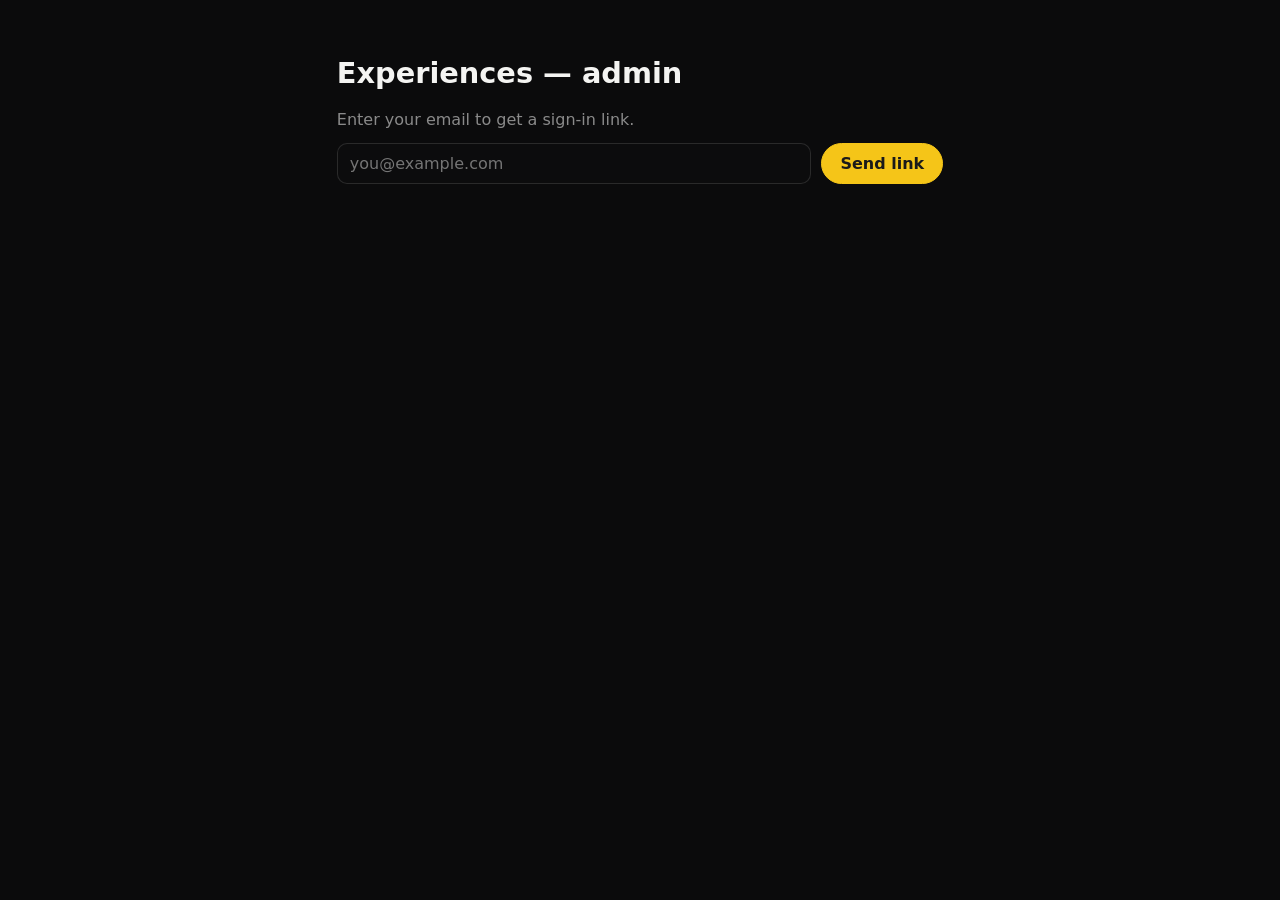
==== admin.html @ 1d0b81ca "Add private /admin moderation page + email-on-submit - admin.html/admin.js: Supabase magic-link logi" ====
<!DOCTYPE html>
<html lang="en">
<head>
  <meta charset="UTF-8">
  <meta name="viewport" content="width=device-width, initial-scale=1.0">
  <meta name="robots" content="noindex, nofollow">
  <meta name="referrer" content="strict-origin-when-cross-origin">
  <title>Admin · You Are Badass</title>
  <link rel="stylesheet" href="styles.css">
  <script src="vendor/supabase.min.js" defer></script>
  <script src="admin.js" defer></script>
</head>
<body class="admin">
  <main class="admin-wrap">
    <h1>Experiences &mdash; admin</h1>

    <section id="login" hidden>
      <p class="admin-lead">Enter your email to get a sign-in link.</p>
      <form id="loginForm">
        <input type="email" id="loginEmail" placeholder="you@example.com" autocomplete="email" required>
        <button type="submit" class="btn" id="loginBtn">Send link</button>
      </form>
      <p class="form-msg" id="loginMsg" role="status" aria-live="polite"></p>
    </section>

    <section id="panel" hidden>
      <div class="admin-bar">
        <span id="whoami" class="admin-who"></span>
        <button type="button" class="btn ghost" id="signOut">Sign out</button>
      </div>

      <div class="admin-tabs" role="tablist">
        <button type="button" class="admin-tab is-active" id="tabPending" role="tab">Pending</button>
        <button type="button" class="admin-tab" id="tabPublished" role="tab">Published</button>
      </div>

      <p class="exp-state" id="listState">Loading&hellip;</p>
      <ul class="admin-list" id="list"></ul>
    </section>
  </main>
</body>
</html>
---- styles.css ----
:root {
  --bg: #000;
  --ink: #f4f4f2;
  --muted: #8a8a8a;
  --yellow: #f5c518;
  --panel: #141416;
  --line: rgba(255, 255, 255, 0.12);
}

* { box-sizing: border-box; margin: 0; padding: 0; }
html { height: 100%; }

body {
  background: #000;
  color: var(--ink);
  font-family: system-ui, -apple-system, "Segoe UI", Roboto, sans-serif;
  -webkit-font-smoothing: antialiased;
  display: flex;
  flex-direction: column;
  min-height: 100%;
  overflow-x: hidden;
}

/* studio vignette */
body::before {
  content: "";
  position: fixed;
  inset: 0;
  z-index: 0;
  background:
    radial-gradient(120% 90% at 42% 38%, rgba(60, 60, 62, 0.55), rgba(0, 0, 0, 0) 55%),
    radial-gradient(140% 120% at 50% 60%, #101011 0%, #000 70%);
  pointer-events: none;
}

.stage {
  position: relative;
  z-index: 1;
  flex: 1;
  display: flex;
  align-items: center;
  justify-content: center;
  padding: 5vh 8vw 3vh;
}

.card-block {
  display: flex;
  flex-direction: column;
  align-items: center;
  text-align: center;
  max-width: 460px;
  width: 100%;
}

/* 3D card */
.scene {
  perspective: 1300px;
  perspective-origin: 58% 42%;
  padding: clamp(14px, 4vw, 30px) 0;
}

.card {
  position: relative;
  width: min(232px, 54vw);
  transform: rotateY(-27deg) rotateX(5deg) rotate(-1.5deg);
  transform-style: preserve-3d;
  border-radius: 14px;
  filter: drop-shadow(-26px 34px 36px rgba(0, 0, 0, 0.8));
}

.card img {
  display: block;
  width: 100%;
  border-radius: 14px;
  backface-visibility: hidden;
  filter: brightness(1.12) contrast(1.03);
}

.card .sheen {
  position: absolute;
  inset: 0;
  border-radius: 14px;
  background: linear-gradient(108deg,
    rgba(255, 255, 255, 0.20) 0%,
    rgba(255, 255, 255, 0.05) 20%,
    rgba(0, 0, 0, 0) 42%,
    rgba(0, 0, 0, 0.30) 78%,
    rgba(0, 0, 0, 0.5) 100%);
  mix-blend-mode: screen;
  pointer-events: none;
}

.card .rim {
  position: absolute;
  inset: 0;
  border-radius: 14px;
  box-shadow:
    inset 2px 2px 1px rgba(255, 255, 255, 0.45),
    inset 1px 0 0 rgba(255, 255, 255, 0.25),
    inset 0 -1px 0 rgba(255, 255, 255, 0.08);
  pointer-events: none;
}

.card::after {
  content: "";
  position: absolute;
  left: 50%;
  bottom: -7%;
  width: 104%;
  height: 16%;
  background: rgba(0, 0, 0, 0.78);
  border-radius: 50%;
  filter: blur(26px);
  transform: translateX(-55%) translateZ(-70px) scaleX(1.25);
  z-index: -1;
}

.reflection {
  height: clamp(44px, 12vw, 64px);
  overflow: hidden;
  margin-top: -4px;
}
.reflection img {
  display: block;
  width: min(232px, 54vw);
  border-radius: 14px;
  transform: rotateY(-27deg) rotateX(5deg) rotate(-1.5deg) scaleY(-1);
  transform-origin: top center;
  opacity: 0.14;
  filter: blur(4px);
  -webkit-mask-image: linear-gradient(to top, rgba(0, 0, 0, 0.85), rgba(0, 0, 0, 0) 75%);
  mask-image: linear-gradient(to top, rgba(0, 0, 0, 0.85), rgba(0, 0, 0, 0) 75%);
}

.note {
  margin-top: clamp(22px, 5vw, 40px);
  font-weight: 700;
  font-size: clamp(1rem, 2.6vw, 1.15rem);
  line-height: 1.5;
  max-width: 20em;
}

.note-fine {
  margin-top: 0.9rem;
  color: var(--muted);
  font-size: clamp(0.85rem, 2vw, 0.95rem);
  line-height: 1.6;
  max-width: 22em;
}

/* ---------------- Experiences ---------------- */
:root { --ticker-h: clamp(150px, 24vw, 200px); }

.experiences {
  position: relative;
  z-index: 1;
  width: 100%;
  max-width: 760px;
  margin: 0 auto;
  padding: clamp(28px, 6vw, 56px) 6vw clamp(20px, 4vw, 36px);
  text-align: center;
}

.exp-head {
  display: flex;
  justify-content: center;
  margin-top: clamp(18px, 3vw, 26px);
}

.btn {
  font: inherit;
  font-weight: 700;
  cursor: pointer;
  border-radius: 999px;
  border: 1px solid var(--yellow);
  background: var(--yellow);
  color: #1a1a1a;
  padding: 10px 18px;
  transition: transform 0.15s ease, background 0.15s ease;
}
.btn:hover { transform: translateY(-1px); }
.btn:active { transform: translateY(0); }
.btn.ghost {
  background: transparent;
  color: var(--ink);
  border-color: var(--line);
}
.btn.ghost:hover { border-color: var(--ink); }
.btn:focus-visible,
.heart-btn:focus-visible,
.star:focus-visible {
  outline: 2px solid var(--yellow);
  outline-offset: 2px;
}

/* vertical ticker: messages scroll bottom -> top */
.ticker {
  height: var(--ticker-h);
  overflow: hidden;
  position: relative;
  -webkit-mask-image: linear-gradient(to bottom, transparent, #000 18%, #000 82%, transparent);
  mask-image: linear-gradient(to bottom, transparent, #000 18%, #000 82%, transparent);
}

.ticker-track {
  list-style: none;
  margin: 0;
  padding: 0;
  will-change: transform;
  transition: transform 2s cubic-bezier(0.45, 0, 0.15, 1);
}

.ticker-item {
  height: var(--ticker-h);
  display: flex;
  flex-direction: column;
  align-items: center;
  justify-content: center;
  gap: 14px;
  padding: 0 6px;
}

.ticker-item blockquote {
  font-size: clamp(1.05rem, 2.7vw, 1.4rem);
  line-height: 1.5;
  font-weight: 600;
  max-width: 32ch;
  display: -webkit-box;
  -webkit-line-clamp: 4;
  -webkit-box-orient: vertical;
  overflow: hidden;
}

.ticker-item .who {
  color: var(--yellow);
  font-weight: 700;
  font-size: 0.95rem;
  letter-spacing: 0.02em;
}

.exp-state {
  color: var(--muted);
  font-size: 0.95rem;
  padding: 8px 2px;
}

/* ---------------- Modal ---------------- */
.modal {
  border: 1px solid var(--line);
  border-radius: 16px;
  background: var(--panel);
  color: var(--ink);
  width: min(460px, 92vw);
  max-height: min(88vh, 720px);
  padding: 0;
  margin: auto;          /* restore centring killed by the global reset */
  overflow: auto;
}
.modal:not([open]) { display: none; }
.modal::backdrop {
  background: rgba(0, 0, 0, 0.6);
  backdrop-filter: blur(2px);
}
.modal form {
  padding: 22px;
  display: flex;
  flex-direction: column;
  gap: 14px;
}
.modal h3 {
  font-size: 1.2rem;
  font-weight: 800;
}
.modal label {
  display: flex;
  flex-direction: column;
  gap: 6px;
  font-size: 0.85rem;
  font-weight: 600;
  color: var(--muted);
}
.modal input[type="text"],
.modal input[type="email"],
.modal textarea {
  font: inherit;
  color: var(--ink);
  background: #0c0c0d;
  border: 1px solid var(--line);
  border-radius: 10px;
  padding: 10px 12px;
  width: 100%;
  resize: vertical;
}
.modal input:focus,
.modal textarea:focus {
  outline: none;
  border-color: var(--yellow);
}
.modal .check {
  flex-direction: row;
  align-items: center;
  gap: 8px;
  color: var(--ink);
  font-weight: 500;
}
.modal .check input { width: auto; }
.modal .opt { font-weight: 400; }

.rating-row {
  flex-direction: row;
  align-items: center;
  gap: 6px;
}
.stars-input {
  display: inline-flex;
  gap: 4px;
}
.star {
  background: none;
  border: none;
  cursor: pointer;
  font-size: 1.5rem;
  line-height: 1;
  color: rgba(255, 255, 255, 0.25);
  padding: 2px;
}
.star.on { color: var(--yellow); }

.hp {
  position: absolute !important;
  left: -9999px !important;
  width: 1px;
  height: 1px;
  overflow: hidden;
}

.form-actions {
  display: flex;
  justify-content: flex-end;
  gap: 10px;
  margin-top: 4px;
}

.form-msg {
  font-size: 0.85rem;
  min-height: 1em;
}
.form-msg.ok { color: #7dd66e; }
.form-msg.err { color: #ff6b6b; }

/* ---------------- Footer ---------------- */
footer {
  position: relative;
  z-index: 1;
  padding: 10px 8vw 40px;
  display: flex;
  justify-content: flex-end;
}

.heart-btn {
  background: none;
  border: none;
  cursor: pointer;
  display: inline-flex;
  padding: 8px;
  line-height: 0;
}
.heart-btn svg { width: clamp(32px, 8vw, 42px); height: clamp(32px, 8vw, 42px); overflow: visible; }
.heart-btn svg path {
  fill: none;
  stroke: var(--yellow);
  stroke-width: 2;
  transition: fill 0.25s ease, transform 0.2s ease;
  transform-origin: center;
}
.heart-btn.liked svg path { fill: var(--yellow); }
.heart-btn:active svg path { transform: scale(0.82); }

@media (max-width: 600px) {
  .stage { padding: 6vh 8vw 3vh; }
  .card { transform: rotateY(-20deg) rotateX(3deg) rotate(-1deg); }
  .reflection img { transform: rotateY(-20deg) rotateX(3deg) rotate(-1deg) scaleY(-1); }
}

@media (prefers-reduced-motion: reduce) {
  .ticker-track { transition: none !important; }
  * { transition: none !important; }
}

/* ---------------- Admin ---------------- */
body.admin { display: block; background: #0b0b0c; }
body.admin::before { display: none; }

.admin-wrap {
  max-width: 760px;
  margin: 0 auto;
  padding: clamp(24px, 6vw, 56px) 6vw 80px;
}
.admin-wrap h1 {
  font-size: clamp(1.3rem, 4vw, 1.8rem);
  font-weight: 800;
  margin-bottom: 20px;
}
.admin-lead { color: var(--muted); margin-bottom: 14px; }

#loginForm {
  display: flex;
  gap: 10px;
  flex-wrap: wrap;
}
#loginForm input {
  flex: 1 1 220px;
  font: inherit;
  color: var(--ink);
  background: #0c0c0d;
  border: 1px solid var(--line);
  border-radius: 10px;
  padding: 10px 12px;
}
#loginForm input:focus { outline: none; border-color: var(--yellow); }

.admin-bar {
  display: flex;
  align-items: center;
  justify-content: space-between;
  gap: 12px;
  margin-bottom: 20px;
}
.admin-who { color: var(--muted); font-size: 0.9rem; }

.admin-tabs { display: flex; gap: 8px; margin-bottom: 18px; }
.admin-tab {
  font: inherit;
  font-weight: 600;
  cursor: pointer;
  color: var(--muted);
  background: none;
  border: 1px solid var(--line);
  border-radius: 999px;
  padding: 6px 14px;
}
.admin-tab.is-active { color: #1a1a1a; background: var(--yellow); border-color: var(--yellow); }

.admin-list { list-style: none; display: flex; flex-direction: column; gap: 14px; }
.admin-item {
  background: var(--panel);
  border: 1px solid var(--line);
  border-radius: 14px;
  padding: 16px;
  display: flex;
  flex-direction: column;
  gap: 10px;
}
.admin-meta { color: var(--muted); font-size: 0.8rem; }
.admin-item blockquote { font-size: 1rem; line-height: 1.55; white-space: pre-wrap; }
.admin-actions { display: flex; gap: 8px; flex-wrap: wrap; }

.btn.small { padding: 7px 14px; font-size: 0.85rem; }
.btn.warn { background: #ff6b6b; border-color: #ff6b6b; color: #1a1a1a; }
.btn.ok { background: #7dd66e; border-color: #7dd66e; color: #14351d; }
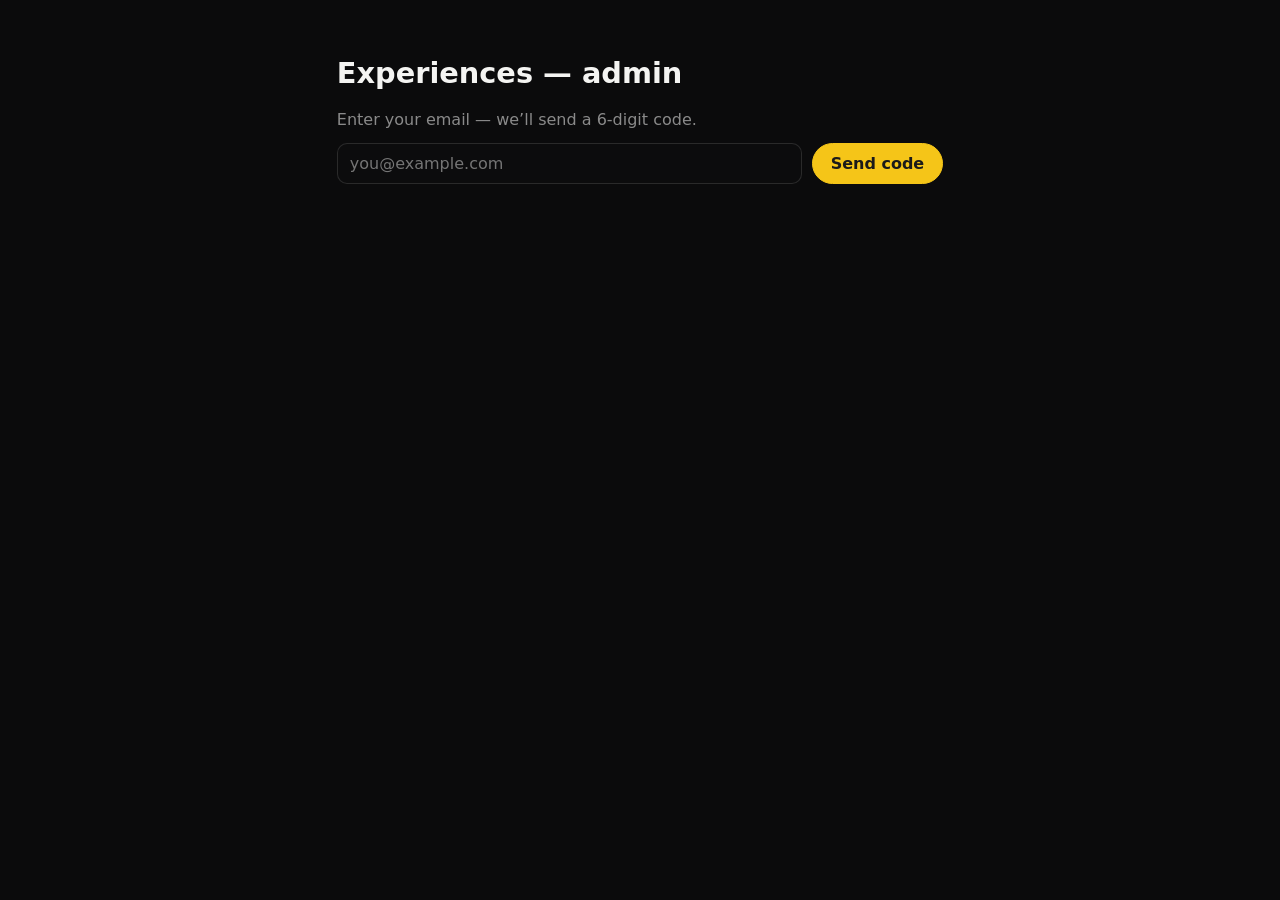
==== commit ac2b9a6d: "Admin login: 6-digit code instead of only a magic link Email-link prefetch (Gmail, Outlook Safe Link" ====
--- a/admin.html
+++ b/admin.html
@@ -15,11 +15,19 @@
     <h1>Experiences &mdash; admin</h1>
 
     <section id="login" hidden>
-      <p class="admin-lead">Enter your email to get a sign-in link.</p>
+      <p class="admin-lead">Enter your email &mdash; we&rsquo;ll send a 6-digit code.</p>
       <form id="loginForm">
         <input type="email" id="loginEmail" placeholder="you@example.com" autocomplete="email" required>
-        <button type="submit" class="btn" id="loginBtn">Send link</button>
+        <button type="submit" class="btn" id="loginBtn">Send code</button>
       </form>
+
+      <form id="codeForm" hidden>
+        <input type="text" id="loginCode" inputmode="numeric" autocomplete="one-time-code"
+               pattern="[0-9]*" maxlength="6" placeholder="123456" required>
+        <button type="submit" class="btn" id="codeBtn">Verify</button>
+        <button type="button" class="btn ghost" id="codeBack">Use a different email</button>
+      </form>
+
       <p class="form-msg" id="loginMsg" role="status" aria-live="polite"></p>
     </section>
 
--- a/styles.css
+++ b/styles.css
@@ -8,6 +8,7 @@
 }
 
 * { box-sizing: border-box; margin: 0; padding: 0; }
+[hidden] { display: none !important; }
 html { height: 100%; }
 
 body {
@@ -403,13 +404,15 @@
 }
 .admin-lead { color: var(--muted); margin-bottom: 14px; }
 
-#loginForm {
+#loginForm,
+#codeForm {
   display: flex;
   gap: 10px;
   flex-wrap: wrap;
 }
-#loginForm input {
-  flex: 1 1 220px;
+#loginForm input,
+#codeForm input {
+  flex: 1 1 200px;
   font: inherit;
   color: var(--ink);
   background: #0c0c0d;
@@ -417,7 +420,9 @@
   border-radius: 10px;
   padding: 10px 12px;
 }
-#loginForm input:focus { outline: none; border-color: var(--yellow); }
+#loginForm input:focus,
+#codeForm input:focus { outline: none; border-color: var(--yellow); }
+#codeForm input { letter-spacing: 0.4em; font-size: 1.1rem; text-align: center; }
 
 .admin-bar {
   display: flex;
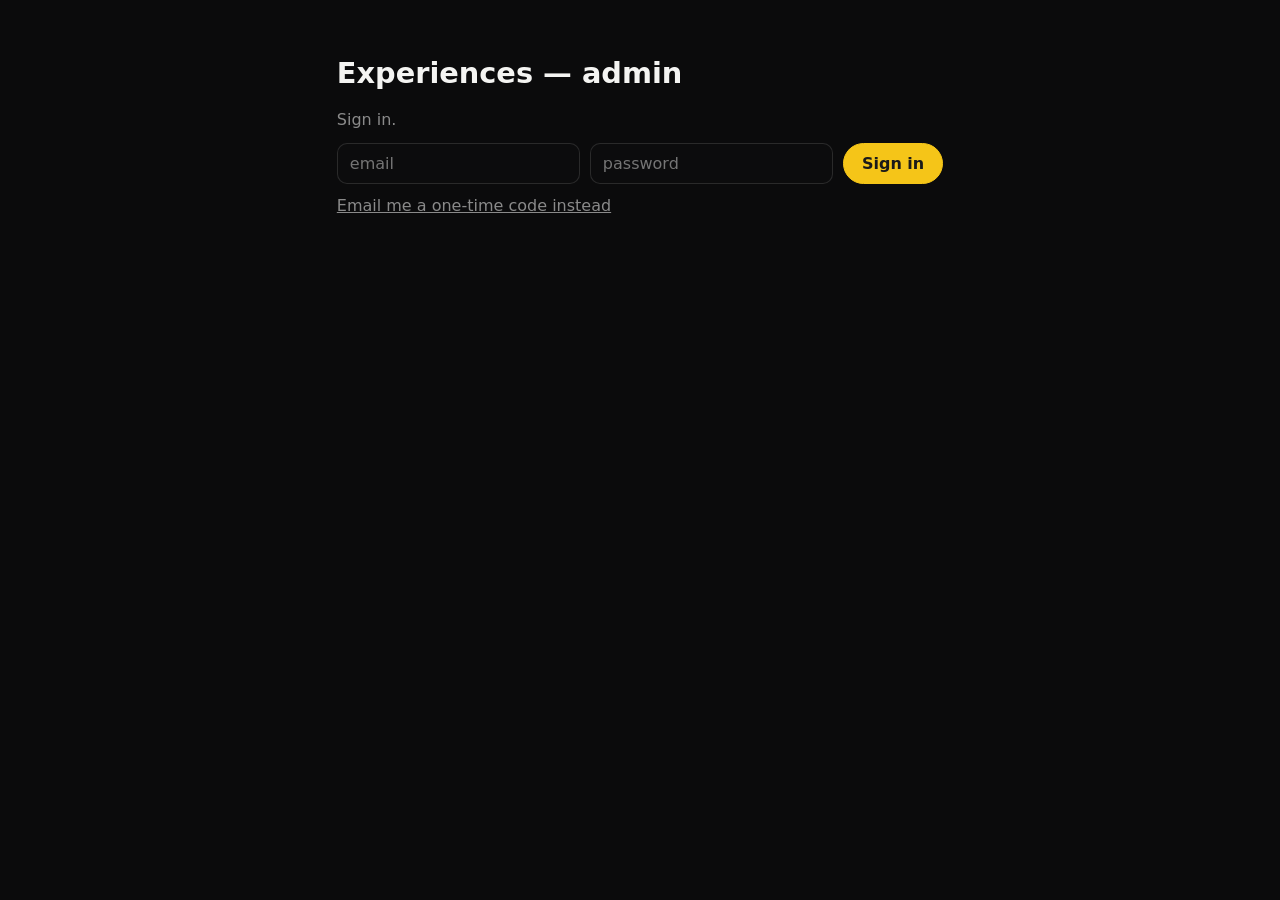
==== commit e5dd48a3: "Admin: email+password login (dodges auth-email rate limits) Primary sign-in is now signInWithPasswor" ====
--- a/admin.html
+++ b/admin.html
@@ -15,17 +15,26 @@
     <h1>Experiences &mdash; admin</h1>
 
     <section id="login" hidden>
-      <p class="admin-lead">Enter your email &mdash; we&rsquo;ll send a 6-digit code.</p>
+      <p class="admin-lead">Sign in.</p>
       <form id="loginForm">
-        <input type="email" id="loginEmail" placeholder="you@example.com" autocomplete="email" required>
-        <button type="submit" class="btn" id="loginBtn">Send code</button>
+        <input type="email" id="loginEmail" placeholder="email" autocomplete="username" required>
+        <input type="password" id="loginPassword" placeholder="password" autocomplete="current-password" required>
+        <button type="submit" class="btn" id="loginBtn">Sign in</button>
       </form>
 
+      <p class="admin-alt">
+        <button type="button" class="linkish" id="useCode">Email me a one-time code instead</button>
+      </p>
+
       <form id="codeForm" hidden>
+        <input type="email" id="codeEmail" placeholder="email" autocomplete="email" required>
+        <button type="submit" class="btn" id="codeSendBtn">Send code</button>
+      </form>
+      <form id="codeVerifyForm" hidden>
         <input type="text" id="loginCode" inputmode="numeric" autocomplete="one-time-code"
                pattern="[0-9]*" maxlength="6" placeholder="123456" required>
         <button type="submit" class="btn" id="codeBtn">Verify</button>
-        <button type="button" class="btn ghost" id="codeBack">Use a different email</button>
+        <button type="button" class="btn ghost" id="codeBack">Back</button>
       </form>
 
       <p class="form-msg" id="loginMsg" role="status" aria-live="polite"></p>
--- a/styles.css
+++ b/styles.css
@@ -405,13 +405,15 @@
 .admin-lead { color: var(--muted); margin-bottom: 14px; }
 
 #loginForm,
-#codeForm {
+#codeForm,
+#codeVerifyForm {
   display: flex;
   gap: 10px;
   flex-wrap: wrap;
 }
 #loginForm input,
-#codeForm input {
+#codeForm input,
+#codeVerifyForm input {
   flex: 1 1 200px;
   font: inherit;
   color: var(--ink);
@@ -421,8 +423,21 @@
   padding: 10px 12px;
 }
 #loginForm input:focus,
-#codeForm input:focus { outline: none; border-color: var(--yellow); }
-#codeForm input { letter-spacing: 0.4em; font-size: 1.1rem; text-align: center; }
+#codeForm input:focus,
+#codeVerifyForm input:focus { outline: none; border-color: var(--yellow); }
+#codeVerifyForm #loginCode { letter-spacing: 0.4em; font-size: 1.1rem; text-align: center; }
+
+.admin-alt { margin: 12px 0 0; }
+.linkish {
+  background: none;
+  border: none;
+  padding: 0;
+  color: var(--muted);
+  font: inherit;
+  text-decoration: underline;
+  cursor: pointer;
+}
+.linkish:hover { color: var(--ink); }
 
 .admin-bar {
   display: flex;
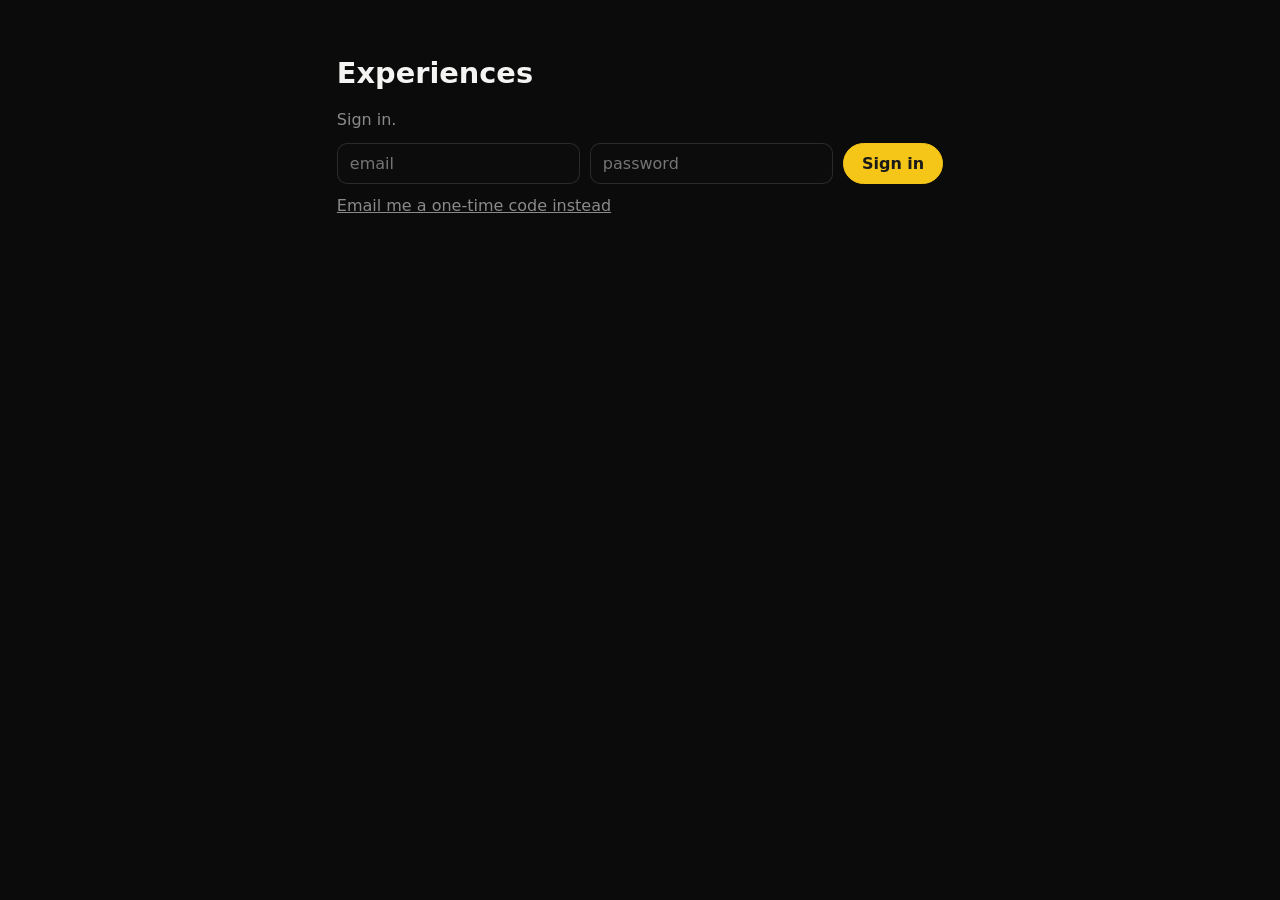
==== commit 5459c172: "Admin: single newest-first list, add Delete - Drop the "admin" wording (heading + title) - Remove th" ====
--- a/admin.html
+++ b/admin.html
@@ -5,14 +5,14 @@
   <meta name="viewport" content="width=device-width, initial-scale=1.0">
   <meta name="robots" content="noindex, nofollow">
   <meta name="referrer" content="strict-origin-when-cross-origin">
-  <title>Admin · You Are Badass</title>
+  <title>Experiences · You Are Badass</title>
   <link rel="stylesheet" href="styles.css">
   <script src="vendor/supabase.min.js" defer></script>
   <script src="admin.js" defer></script>
 </head>
 <body class="admin">
   <main class="admin-wrap">
-    <h1>Experiences &mdash; admin</h1>
+    <h1>Experiences</h1>
 
     <section id="login" hidden>
       <p class="admin-lead">Sign in.</p>
@@ -46,11 +46,6 @@
         <button type="button" class="btn ghost" id="signOut">Sign out</button>
       </div>
 
-      <div class="admin-tabs" role="tablist">
-        <button type="button" class="admin-tab is-active" id="tabPending" role="tab">Pending</button>
-        <button type="button" class="admin-tab" id="tabPublished" role="tab">Published</button>
-      </div>
-
       <p class="exp-state" id="listState">Loading&hellip;</p>
       <ul class="admin-list" id="list"></ul>
     </section>
--- a/styles.css
+++ b/styles.css
@@ -448,19 +448,6 @@
 }
 .admin-who { color: var(--muted); font-size: 0.9rem; }
 
-.admin-tabs { display: flex; gap: 8px; margin-bottom: 18px; }
-.admin-tab {
-  font: inherit;
-  font-weight: 600;
-  cursor: pointer;
-  color: var(--muted);
-  background: none;
-  border: 1px solid var(--line);
-  border-radius: 999px;
-  padding: 6px 14px;
-}
-.admin-tab.is-active { color: #1a1a1a; background: var(--yellow); border-color: var(--yellow); }
-
 .admin-list { list-style: none; display: flex; flex-direction: column; gap: 14px; }
 .admin-item {
   background: var(--panel);
@@ -471,10 +458,32 @@
   flex-direction: column;
   gap: 10px;
 }
+.admin-head {
+  display: flex;
+  align-items: center;
+  gap: 10px;
+  flex-wrap: wrap;
+}
 .admin-meta { color: var(--muted); font-size: 0.8rem; }
+.admin-status {
+  font-size: 0.7rem;
+  font-weight: 700;
+  text-transform: uppercase;
+  letter-spacing: 0.06em;
+  padding: 3px 8px;
+  border-radius: 999px;
+  border: 1px solid var(--line);
+}
+.admin-status.status-pending   { color: #f5c518; border-color: rgba(245,197,24,0.4); }
+.admin-status.status-published { color: #7dd66e; border-color: rgba(125,214,110,0.4); }
+.admin-status.status-rejected  { color: #ff6b6b; border-color: rgba(255,107,107,0.4); }
+
 .admin-item blockquote { font-size: 1rem; line-height: 1.55; white-space: pre-wrap; }
 .admin-actions { display: flex; gap: 8px; flex-wrap: wrap; }
 
 .btn.small { padding: 7px 14px; font-size: 0.85rem; }
-.btn.warn { background: #ff6b6b; border-color: #ff6b6b; color: #1a1a1a; }
-.btn.ok { background: #7dd66e; border-color: #7dd66e; color: #14351d; }
+.btn.warn   { background: #ff9f43; border-color: #ff9f43; color: #2b1a05; }
+.btn.ok     { background: #7dd66e; border-color: #7dd66e; color: #14351d; }
+.btn.danger { background: transparent; border-color: rgba(255,107,107,0.5); color: #ff6b6b; }
+.btn.danger:hover { border-color: #ff6b6b; }
+.btn.small.is-current { opacity: 0.4; }
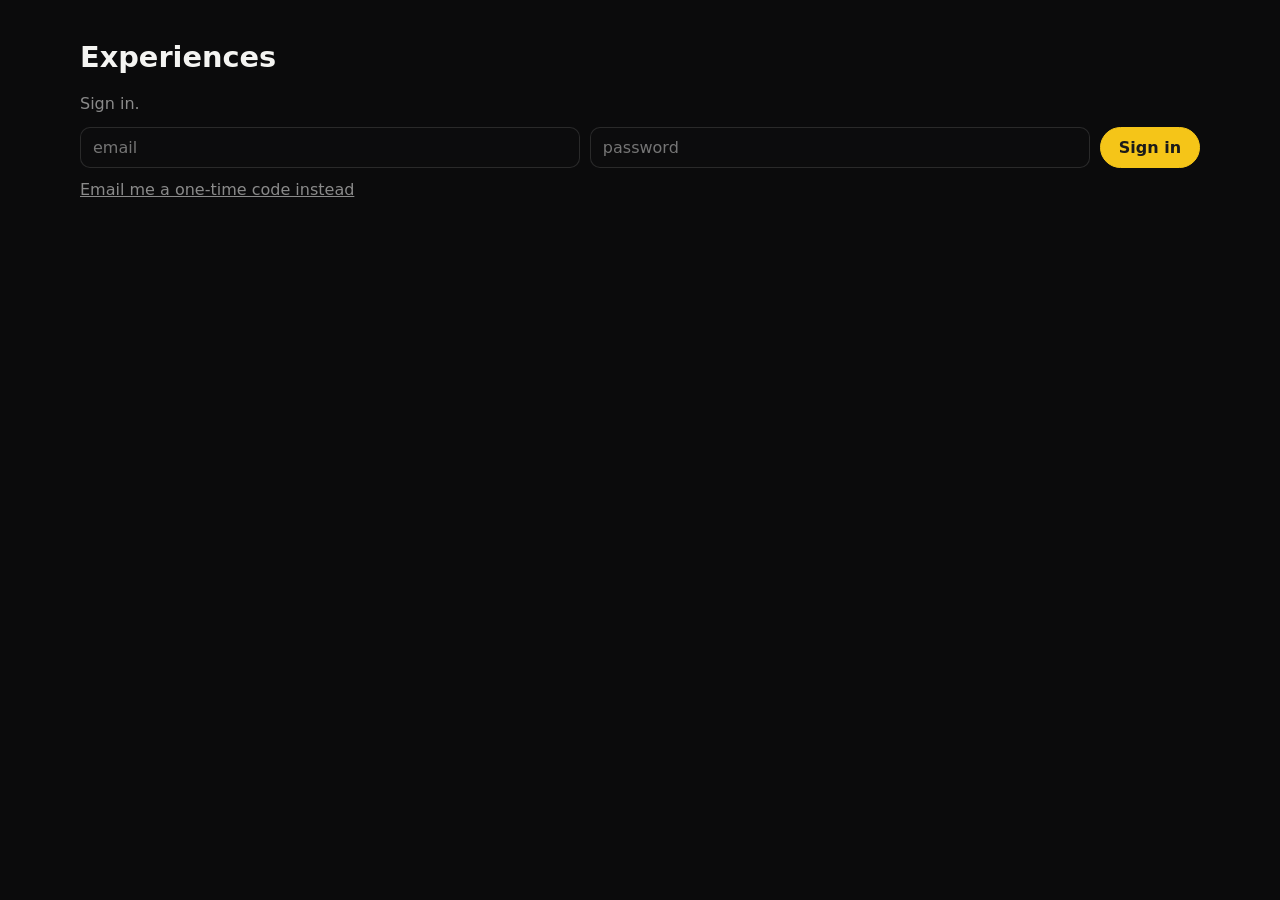
==== commit ba0fce40: "Admin: render experiences as a plain table Columns: Date, From, Rating, Status, Experience, Actions." ====
--- a/admin.html
+++ b/admin.html
@@ -47,7 +47,21 @@
       </div>
 
       <p class="exp-state" id="listState">Loading&hellip;</p>
-      <ul class="admin-list" id="list"></ul>
+      <div class="table-scroll">
+        <table class="admin-table" hidden id="table">
+          <thead>
+            <tr>
+              <th>Date</th>
+              <th>From</th>
+              <th>Rating</th>
+              <th>Status</th>
+              <th>Experience</th>
+              <th>Actions</th>
+            </tr>
+          </thead>
+          <tbody id="list"></tbody>
+        </table>
+      </div>
     </section>
   </main>
 </body>
--- a/styles.css
+++ b/styles.css
@@ -393,9 +393,9 @@
 body.admin::before { display: none; }
 
 .admin-wrap {
-  max-width: 760px;
+  max-width: 1200px;
   margin: 0 auto;
-  padding: clamp(24px, 6vw, 56px) 6vw 80px;
+  padding: clamp(20px, 4vw, 40px) clamp(16px, 4vw, 40px) 80px;
 }
 .admin-wrap h1 {
   font-size: clamp(1.3rem, 4vw, 1.8rem);
@@ -448,42 +448,46 @@
 }
 .admin-who { color: var(--muted); font-size: 0.9rem; }
 
-.admin-list { list-style: none; display: flex; flex-direction: column; gap: 14px; }
-.admin-item {
-  background: var(--panel);
+.table-scroll { overflow-x: auto; }
+
+.admin-table {
+  width: 100%;
+  border-collapse: collapse;
+  font-size: 0.85rem;
+}
+.admin-table th,
+.admin-table td {
   border: 1px solid var(--line);
-  border-radius: 14px;
-  padding: 16px;
-  display: flex;
-  flex-direction: column;
-  gap: 10px;
-}
-.admin-head {
-  display: flex;
-  align-items: center;
-  gap: 10px;
-  flex-wrap: wrap;
-}
-.admin-meta { color: var(--muted); font-size: 0.8rem; }
-.admin-status {
-  font-size: 0.7rem;
+  padding: 6px 9px;
+  text-align: left;
+  vertical-align: top;
+}
+.admin-table th {
+  font-size: 0.72rem;
   font-weight: 700;
   text-transform: uppercase;
-  letter-spacing: 0.06em;
+  letter-spacing: 0.05em;
+  color: var(--muted);
+  white-space: nowrap;
+}
+.admin-table td { white-space: nowrap; }
+.admin-table .col-exp {
+  white-space: pre-wrap;
+  min-width: 320px;
+  max-width: 640px;
+  line-height: 1.45;
+}
+.admin-table .col-act { white-space: nowrap; }
+.admin-table .col-act button {
+  font: inherit;
+  font-size: 0.78rem;
+  cursor: pointer;
+  background: none;
+  border: 1px solid var(--line);
+  color: var(--ink);
+  border-radius: 4px;
   padding: 3px 8px;
-  border-radius: 999px;
-  border: 1px solid var(--line);
-}
-.admin-status.status-pending   { color: #f5c518; border-color: rgba(245,197,24,0.4); }
-.admin-status.status-published { color: #7dd66e; border-color: rgba(125,214,110,0.4); }
-.admin-status.status-rejected  { color: #ff6b6b; border-color: rgba(255,107,107,0.4); }
-
-.admin-item blockquote { font-size: 1rem; line-height: 1.55; white-space: pre-wrap; }
-.admin-actions { display: flex; gap: 8px; flex-wrap: wrap; }
-
-.btn.small { padding: 7px 14px; font-size: 0.85rem; }
-.btn.warn   { background: #ff9f43; border-color: #ff9f43; color: #2b1a05; }
-.btn.ok     { background: #7dd66e; border-color: #7dd66e; color: #14351d; }
-.btn.danger { background: transparent; border-color: rgba(255,107,107,0.5); color: #ff6b6b; }
-.btn.danger:hover { border-color: #ff6b6b; }
-.btn.small.is-current { opacity: 0.4; }
+  margin: 0 4px 0 0;
+}
+.admin-table .col-act button:hover:not(:disabled) { border-color: var(--ink); }
+.admin-table .col-act button:disabled { opacity: 0.35; cursor: default; }
